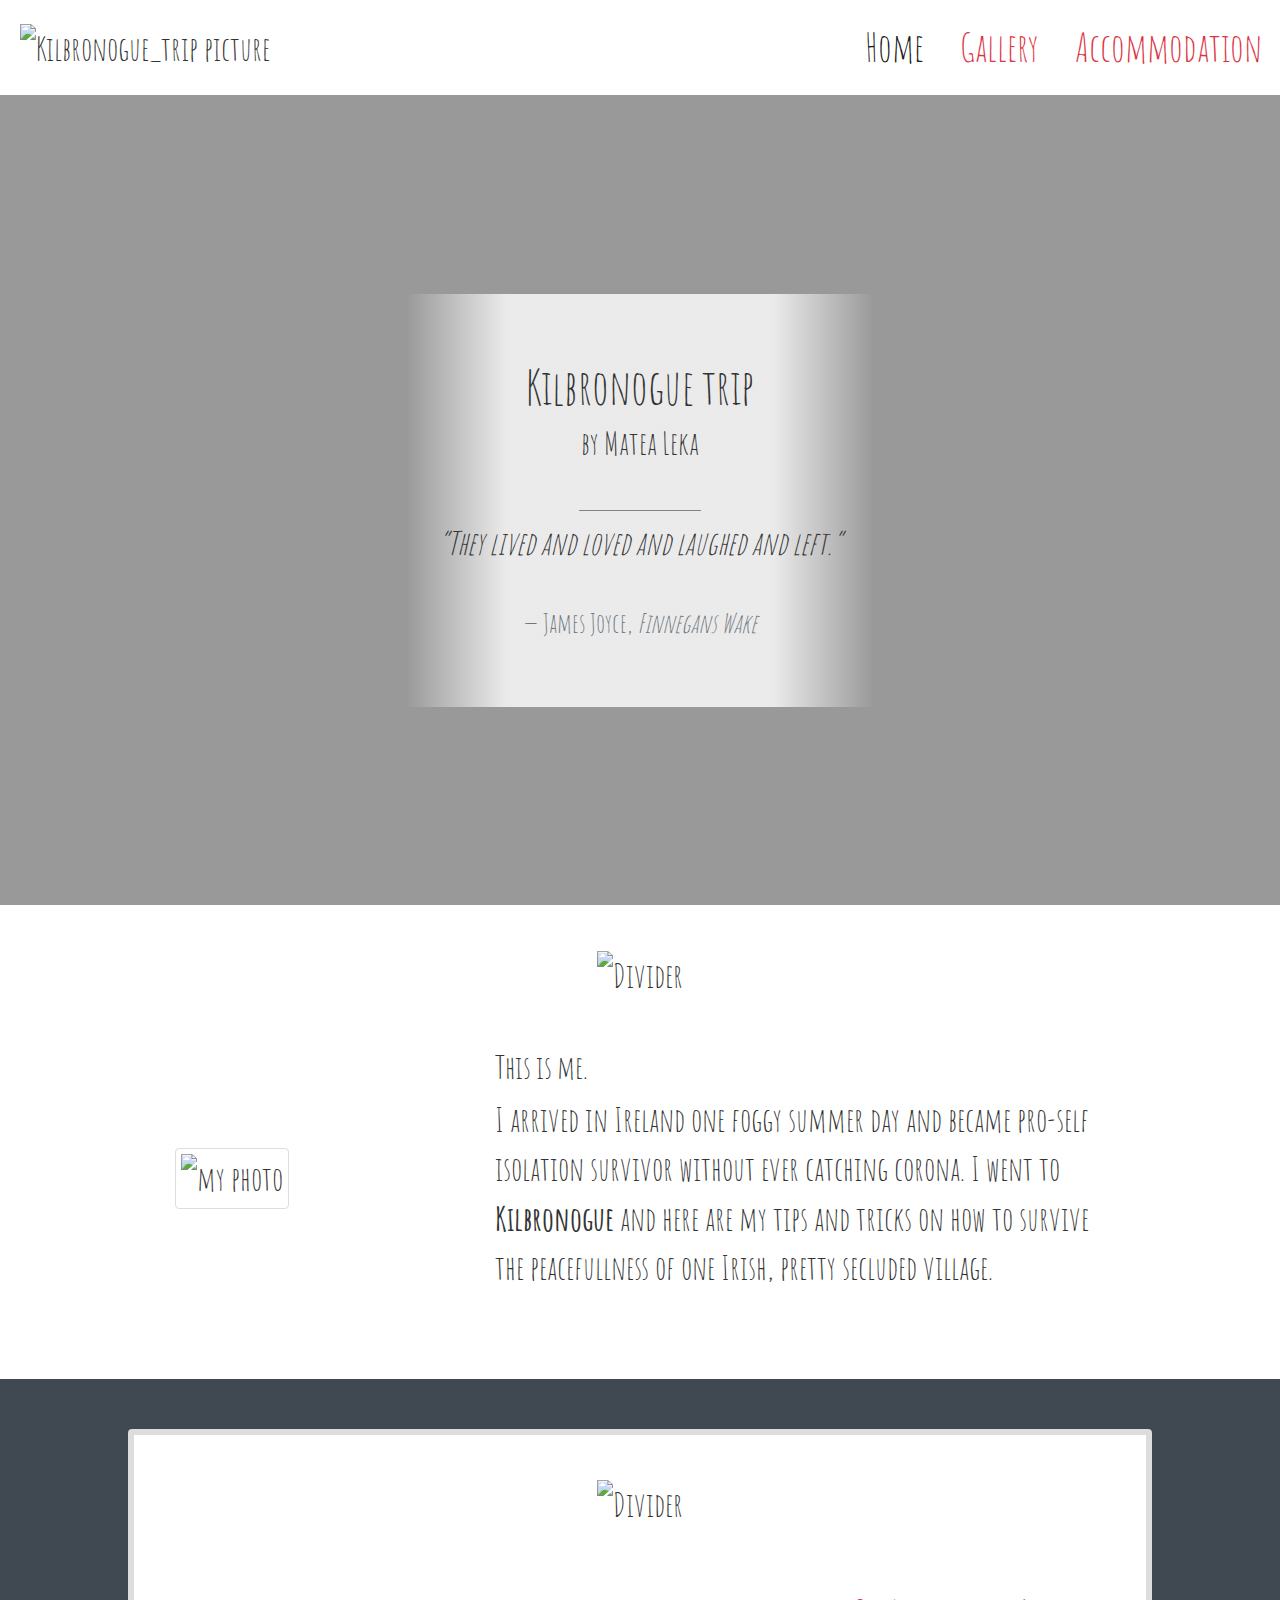
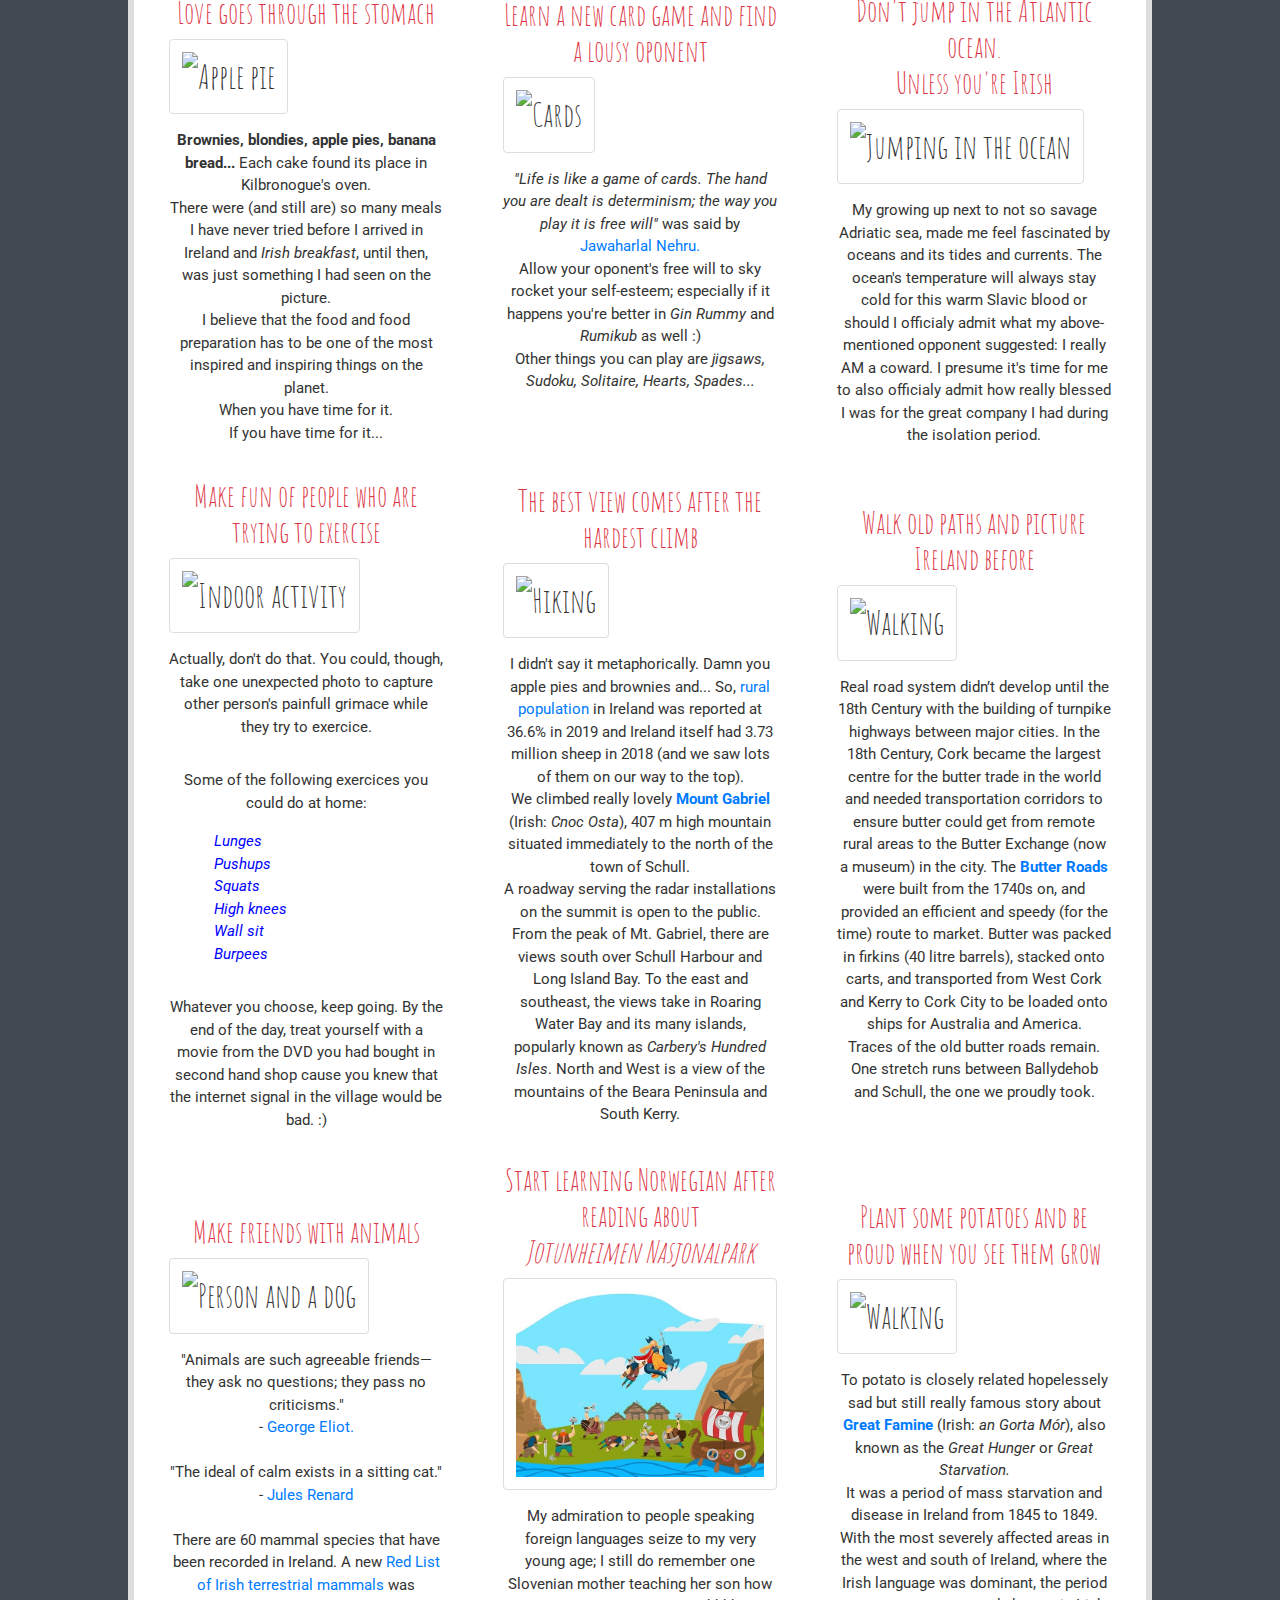
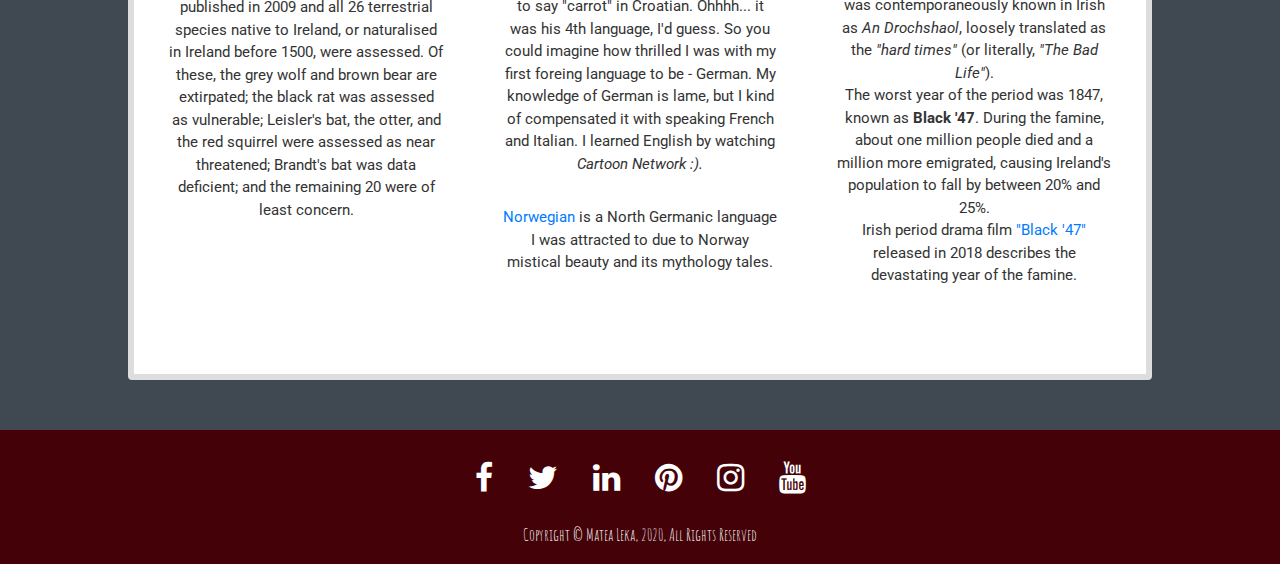
==== index.html @ a9d5d0a4 "Change README.md and gallery.html page" ====
<!DOCTYPE html>
<html lang="en">
<head>
    <meta charset="UTF-8">
    <meta name="viewport" content="width=device-width, initial-scale=1.0">
    <meta name="description" content="Kilbronogue trip">
    <link rel="stylesheet" href="https://cdn.jsdelivr.net/npm/bootstrap@4.5.3/dist/css/bootstrap.min.css">
    <link rel="stylesheet" href="https://maxcdn.bootstrapcdn.com/font-awesome/4.7.0/css/font-awesome.min.css" type="text/css" />
    <link href="https://fonts.googleapis.com/css2?family=Amatic+SC:wght@700&family=Roboto:wght@300;400&display=swap" rel="stylesheet">
    <link rel="stylesheet" href="assets/css/style.css" type="text/css">
    <title>Kilbronogue trip</title>
</head>
<body>

<!-------------------------------------------------- Navbar -->

            <nav class="navbar navbar-expand-lg navbar-light">
            <div class=".d-sm-none .d-md-block">
                <img src="assets/images/navbar_picture.png" alt="Kilbronogue_trip picture" class="navbar_picture">
            </div>

            <button class="navbar-toggler" type="button" data-toggle="collapse" data-target="#navbarNavDropdown" aria-controls="navbarNavDropdown" aria-expanded="false" aria-label="Toggle navigation">
                <span class="navbar-toggler-icon"></span>
            </button>
            <div class="collapse navbar-collapse" id="navbarNavDropdown">
                <ul class="navbar-nav ml-auto">
                <li class="nav-item active">
                    <a class="nav-link" href="index.html">Home <span class="sr-only">(current)</span></a>
                </li>
                <li class="nav-item">
                    <a class="nav-link" href="gallery.html">Gallery</a>
                </li>
                <li class="nav-item">
                    <a class="nav-link" href="accommodation.html">Accommodation</a>
                </li>
                </ul>
            </div>
            </nav>
<!-- /.Navbar -->



<!--------------------------------------------------- Jumbotron container-->

<div class="container-fluid main-jumbo-container">
    <div class="opaque-overlay">&nbsp;</div>
        <div class="row">
            <div class="col-12">
                <section class="jumbotron text-center">
                    <h1 class="jumbotron-header">Kilbronogue trip</h1>
                    <h2>by Matea Leka</h2>
                    <hr class="separator">
                    <p class="jumbotron-paragraph  font-italic"> “They lived and loved and laughed and left.”
                    <footer class="blockquote-footer">James Joyce, <cite title="https://www.ireland.com/what-is-available/literary-ireland/destinations/republic-of-ireland/articles/irish-quotes-that-will-make-you-want-to-travel/">Finnegans Wake</cite></footer>
            </div>
        </div>
</div>

<!--------------------------------------------------- Intro container-->
 <div class="container-fluid introduction-container">
    <div class="row justify-content-center align-items-center">
        <div class="col-12 divider">
            <img class="img-fluid" src="assets/images/divider.jpg" alt="Divider">
        </div>
        <div class="col-md-3">
            <img class="introduction_photo" src="assets/images/me.jpg" alt="my photo">
        </div>
        <div class="col-md-6">
            <h2>This is me.</h2>
                <p>I arrived in Ireland one foggy summer day and became pro-self isolation 
                survivor without ever catching corona. I went to <strong> Kilbronogue </strong> 
                and here are my tips and tricks on how to survive the peacefullness of one Irish,
                pretty secluded village.</p>
        </div>
    </div>
 </div>


<!--------------------------------------------------- Activity container-->
<section class="main-activity-container">
    <div class="container-fluid activity-container">
        <div class="row justify-content-center align-items-center activity-list">
            <div class="col-12 divider">
                <img class="img-fluid" src="assets/images/divider.jpg" alt="Divider">
            </div>
            <div class="col-sm-6 col-md-4">
                <h2>Love goes through the stomach</h2>
                <img class="activity-picture img-fluid rounded" src="assets/images/activity_picture_1.jpg" alt="Apple pie">
                <p> <strong>Brownies, blondies, apple pies, banana bread...</strong> Each cake found its place in Kilbronogue's oven. <br> 
                There were (and still are) so many meals I have never tried before I arrived in Ireland and <em>Irish breakfast</em>, until then, 
                was just something I had seen on the picture. <br> I believe that the food and food preparation 
                has to be one of the most inspired and inspiring things on the planet. <br> When you have time for it. <br>If you have time for it... </p>
            </div>
            <div class="col-sm-6 col-md-4">
                <h2>Learn a new card game and find a lousy oponent</h2>
                <img class="activity-picture img-fluid rounded" src="assets/images/activity_picture_2.jpg" alt="Cards">
                <p> <em>"Life is like a game of cards. The hand you are dealt is determinism; the way you play it is free will"</em> was 
                said by <a href="https://www.brainyquote.com/quotes/jawaharlal_nehru_132485" target="_blank">Jawaharlal Nehru. </a> <br> Allow your oponent's free will 
                to sky rocket your self-esteem; especially if it happens you're better in <em>Gin Rummy</em> and <em>Rumikub</em> as well :) <br>
                Other things you can play are <em>jigsaws, Sudoku, Solitaire, Hearts, Spades... </em> </p> <br>

            </div>
            <div class="col-sm-6 col-md-4">
                <h2>Don't jump in the Atlantic ocean. <br> Unless you're Irish</h2>
                <img class="activity-picture img-fluid rounded" src="assets/images/activity_picture_3.jpg" alt="Jumping in the ocean">
                <p>My growing up next to not so savage Adriatic sea, made me feel fascinated by oceans and its tides and currents.
                The ocean's temperature will always stay cold for this warm Slavic blood or should I officialy admit what my above-mentioned opponent suggested:
                I really AM a coward. I presume it's time for me to also officialy admit how really blessed I was for the great company I had during the isolation period. </p>
            </div>
            <div class="col-sm-6 col-md-4">
                <h2>Make fun of people who are trying to exercise</h2>
                <img class="activity-picture img-fluid rounded" src="assets/images/activity_picture_7.jpg" alt="Indoor activity">
                <p>Actually, don't do that. You could, though, take one unexpected photo to capture  other person's painfull grimace while they try 
                to exercice. </p>
                <p>Some of the following exercices you could do at home:</p>
                <ul class="font-italic">
                    <li>Lunges</li>
                    <li>Pushups</li>
                    <li>Squats</li>
                    <li>High knees</li>
                    <li>Wall sit</li>
                    <li>Burpees</li>
                    </ul>
                <p>Whatever you choose, keep going. By the end of the day, treat yourself with a movie from the DVD 
                you had bought in second hand shop cause you knew that the internet signal in the village would be bad. :)</p>
            </div>
            <div class="col-sm-6 col-md-4">
                <h2>The best view comes after the hardest climb</h2>
                <img class="activity-picture img-fluid rounded" src="assets/images/activity_picture_4.jpg" alt="Hiking">         
                <p>I didn't say it metaphorically. Damn you apple pies and brownies and... 
                So, <a href="https://tradingeconomics.com/ireland/rural-population-percent-of-total-population-wb-data.html" target="_blank">rural population</a> 
                in Ireland was reported at 36.6% in 2019 and Ireland itself had 3.73 million sheep in 2018 (and we saw lots of them on our way to the top). <br>
                We climbed really lovely <a href="https://en.wikipedia.org/wiki/Mount_Gabriel" target="_blank"><strong> Mount Gabriel </strong> </a> 
                (Irish: <em>Cnoc Osta</em>), 407 m high mountain situated immediately to the north of the town of Schull. <br>
                A roadway serving the radar installations on the summit is open to the public. <br>
                From the peak of Mt. Gabriel, there are views south over Schull Harbour and Long Island Bay. 
                To the east and southeast, the views take in Roaring Water Bay and its many islands, 
                popularly known as <em>Carbery's Hundred Isles</em>. North and West is a view of the mountains 
                of the Beara Peninsula and South Kerry.</p>
            </div>
            <div class="col-sm-6 col-md-4">
                <h2>Walk old paths and picture Ireland before</h2>
                <img class="activity-picture img-fluid rounded" src="assets/images/activity_picture_5.jpg" alt="Walking">
                <p>Real road system didn’t develop until the 18th Century with the building of turnpike highways between major cities. 
                In the 18th Century, Cork became the largest centre for the butter trade in the world and needed transportation corridors 
                to ensure butter could get from remote rural areas to the Butter Exchange (now a museum) in the city. 
                The <a href="https://roaringwaterjournal.com/tag/the-butter-road-between-schull-and-ballydehob/" target="_blank"> <strong> Butter Roads</strong></a> 
                were built from the 1740s on, and provided an efficient and speedy (for the time) route to market. 
                Butter was packed in firkins (40 litre barrels), stacked onto carts, and transported from West Cork and Kerry to Cork City 
                to be loaded onto ships for Australia and America. <br>
                Traces of the old butter roads remain. One stretch runs between Ballydehob and Schull, the one we proudly took.</p>
            </div>
    
            <div class="col-sm-6 col-md-4">
                <h2>Make friends with animals</h2>
                <img class="activity-picture img-fluid rounded" src="assets/images/activity_picture_6.jpg" alt="Person and a dog">
                <p>"Animals are such agreeable friends—they ask no questions; they pass no criticisms." <br> -
                <a href="https://www.brainyquote.com/quotes/george_eliot_104038" target="_blank">George Eliot.</a> <br> <br>
                "The ideal of calm exists in a sitting cat." <br> - <a href="https://www.brainyquote.com/quotes/george_eliot_104038" target="_blank">Jules Renard</a>
                <br><br>
                There are 60 mammal species that have been recorded in Ireland. A new <a href="assets/documents/terrestrial_mammals.pdf" target="_blank">Red List of Irish terrestrial mammals</a> was published in 2009 
                and all 26 terrestrial species native to Ireland, or naturalised in Ireland before 1500, were assessed. 
                Of these, the grey wolf and brown bear are extirpated; the black rat was assessed as vulnerable; Leisler's bat, the otter, 
                and the red squirrel were assessed as near threatened; Brandt's bat was data deficient; and the remaining 20 were of least concern. <br>
                </p> <br>
            </div>
             <div class="col-sm-6 col-md-4">
                <h2>Start learning Norwegian after reading about <em><br>Jotunheimen Nasjonalpark</em></h2>
                <img class="activity-picture img-fluid rounded" src="assets/images/activity_picture_8.jpg" alt="Norwegian flag">
                <p>My admiration to people speaking foreign languages seize to my very young age; I still do remember 
                one Slovenian mother teaching her son how to say "carrot" in Croatian. Ohhhh... it was his 4th language, I'd guess.
                So you could imagine how thrilled I was with my first foreing language to be - German. My knowledge of German 
                is lame, but I kind of compensated it with speaking French and Italian. I learned English by watching <em>Cartoon Network :).</em></p>
                <p> <a href="https://en.wikipedia.org/wiki/Norwegian_language#:~:text=Norwegian%20(Norwegian%3A%20norsk)%20is,in%20particular%2C%20are%20very%20close." target="_blank">Norwegian </a> 
                is a North Germanic language I was attracted to due to Norway mistical beauty and its mythology tales.</p> <br>
            </div>
            
            <div class="col-sm-6 col-md-4">
                <h2>Plant some potatoes and be proud when you see them grow</h2>
                <img class="activity-picture img-fluid rounded" src="assets/images/activity_picture_9.jpg" alt="Walking">
                <p>To potato is closely related hopelessely sad but still really famous story about 
                <a href="https://en.wikipedia.org/wiki/Great_Famine_(Ireland)" target="_blank"><strong> Great Famine </strong> </a> (Irish: <em>an Gorta Mór</em>), 
                also known as the <em>Great Hunger</em> or <em>Great Starvation.</em> <br>
                It was a period of mass starvation and disease in Ireland from 1845 to 1849.
                With the most severely affected areas in the west and south of Ireland, where the Irish language 
                was dominant, the period was contemporaneously known in Irish as <em>An Drochshaol</em>, 
                loosely translated as the <em>"hard times"</em> (or literally, <em>"The Bad Life"</em>). <br>
                The worst year of the period was 1847, known as <strong>Black '47</strong>. 
                During the famine, about one million people died and a million more emigrated,
                causing Ireland's population to fall by between 20% and 25%. <br>
                Irish period drama film <a href="https://en.wikipedia.org/wiki/Black_%2747_(film)" target="_blank">"Black '47"</a> 
                released in 2018 describes the devastating year of the famine. <br></p>
            </div>
        </div>
    </div>
</section>


<!--------------------------------------------------- Footer -->

<footer class="container-fluid footer-container">
    <div class="row justify-content-center align-items-left">
        <div class="col-sm-12">
            <ul class="list-inline social-links">
                <li class="list-inline-item">
                    <a target="_blank" href="#">
                        <i class="fa fa-facebook" aria-hidden="true"></i>
                        <span class="sr-only">Facebook</span>
                    </a>
                </li>
                    <li class="list-inline-item">
                    <a target="_blank" href="#">
                        <i class="fa fa-twitter" aria-hidden="true"></i>
                        <span class="sr-only">Twitter</span>
                    </a>
                </li>
                            <li class="list-inline-item">
                    <a target="_blank" href="#">
                        <i class="fa fa-linkedin" aria-hidden="true"></i>
                        <span class="sr-only">LinkedIn</span>
                    </a>
                </li>
                <li class="list-inline-item">
                    <a target="_blank" href="#">
                        <i class="fa fa-pinterest" aria-hidden="true"></i>
                        <span class="sr-only">Pinterest</span>
                    </a>
                </li>
                    <li class="list-inline-item">
                    <a target="_blank" href="#">
                        <i class="fa fa-instagram" aria-hidden="true"></i>
                        <span class="sr-only">Instagram</span>
                    </a>
                </li>
                <li class="list-inline-item">
                    <a target="_blank" href="#">
                        <i class="fa fa-youtube" aria-hidden="true"></i>
                        <span class="sr-only">YouTube</span>
                    </a>
                </li>
            </ul>
        <div class="col-sm-12 copyright-text"> <p> Copyright &copy; Matea Leka, 2020, All Rights Reserved </p>
    </div>
</footer>

<!--------------------------------------------------- Button -->
<button onclick="topFunction()" id="myBtn" title="Go to top"></button>


<!--------------------------------------------------- script -->
<script src="https://code.jquery.com/jquery-3.3.1.slim.min.js" integrity="sha384-q8i/X+965DzO0rT7abK41JStQIAqVgRVzpbzo5smXKp4YfRvH+8abtTE1Pi6jizo" crossorigin="anonymous"></script>
<script src="https://cdnjs.cloudflare.com/ajax/libs/popper.js/1.14.3/umd/popper.min.js" integrity="sha384-ZMP7rVo3mIykV+2+9J3UJ46jBk0WLaUAdn689aCwoqbBJiSnjAK/l8WvCWPIPm49" crossorigin="anonymous"></script>
<script src="https://stackpath.bootstrapcdn.com/bootstrap/4.1.3/js/bootstrap.min.js" integrity="sha384-ChfqqxuZUCnJSK3+MXmPNIyE6ZbWh2IMqE241rYiqJxyMiZ6OW/JmZQ5stwEULTy" crossorigin="anonymous"></script>

<script>
//Get the button:
mybutton = document.getElementById("myBtn");

// When the user scrolls down 20px from the top of the document, show the button
window.onscroll = function() {scrollFunction()};

function scrollFunction() {
  if (document.body.scrollTop > 20 || document.documentElement.scrollTop > 20) {
    mybutton.style.display = "block";
  } else {
    mybutton.style.display = "none";
  }
}

// When the user clicks on the button, scroll to the top of the document
function topFunction() {
  document.body.scrollTop = 0; // For Safari
  document.documentElement.scrollTop = 0; // For Chrome, Firefox, IE and Opera
}
</script>


</body>
</html>
---- assets/css/style.css ----
body {
  font-size: 33px;
  color: #333333;
  font-family: 'Amatic SC', cursive;
}

/* ------------------------------------------------Navbar */

.navbar {
    position: relative;
    width: 100%;
    top: 0;
    left: 0;
    padding-left: 0;
    padding-right: 0;
}

/* ------------------------------------------------Navbar picture */
.navbar_picture {
    width: 50%;
    padding-left: 20px;
}

/* ------------------------------------------------Navbar menu */
.navbar-nav .nav-link {
    margin: 10px 10px;
}

.navbar-light .navbar-nav .nav-link.active {
    border-bottom: 1px solid white;
    color: var(--dark); 
}


.navbar-light .navbar-nav .nav-link {
    color: #DC3545;
}

.navbar-expand-lg {
    padding-top: 0px;
    padding-bottom: 0px;
}

nav a {
    font-size: 1.2em;
  
}

/* ----------------------------------------- Jumbotron container */

.main-jumbo-container {
    height: 90vh;
    background: url("../images/background_picture.jpg") no-repeat top center fixed; 
    -webkit-background-size: cover;
    -moz-background-size: cover;
    -o-background-size: cover;
    background-size: cover;

    display: flex;
    align-items: center;
    justify-content: center;

    position: relative;
}

.opaque-overlay {
    position: absolute;
    top: 0;
    left: 0;
    height: 100%;
    width: 100%;
    background-color: rgba(0,0,0,0.4)
}

.jumbotron {
    background: linear-gradient(90deg, rgba(255, 255, 255, 0) 0%, rgba(255, 255, 255, 0.8) 21.41%, rgba(255, 255, 255, 0.8) 78.6%, rgba(255, 255, 255, 0) 100%);
    max-width: 600px;
    margin: 15px auto;
}

.jumbotron-header {
    font-size: xxx-large;
}

.jumbotron-paragraph {
    font-size:xx-large;
}



/* ------------------------ Separator */

.separator {
    margin-top: 3rem;
    margin-bottom: 0.5rem;
    border: 0;
    border-top: 1.5px solid rgb(15 15 11 / 47%);
    width: 30%;
}


/* ----------------------------------------- Introduction container */
.introduction-container {
    margin-top: 20px;
    margin-bottom: 70px;
}

.introduction_photo {
    width: 100%;
    border: 1px solid #ddd;
    border-radius: 4px;
    padding: 5px;
}




/* ----------------------------------------- Activity container */
.main-activity-container {
    background-color: #404952;
    -webkit-background-size: cover;
    -moz-background-size: cover;
    -o-background-size: cover;
    background-size: cover;
    padding-top: 50px;
    padding-bottom: 50px;

}

.activity-container {
    background: white;
    padding: 20px;
    border: 6px solid #ddd;
    border-radius: 4px;
    /* margin-top: 50px;
    margin-bottom: 50px; */
    width: 80%;
}

.activity-container h2 {
    color: #DC3545;
    text-align: center;
    font-size: 30px;
    font-weight: 7px;
}

.activity-container p {
    font-family: 'Roboto', sans-serif;
    font-size: 15px;
    text-align: center;
    padding-top: 15px;
}

.activity-container ul li {
    font-family: 'Roboto', sans-serif;
    font-size: 15px;
    padding-left: 5px;
    list-style: none;
    color: blue;
}


.activity-container .activity-picture {
    border: 1px solid #ddd;
    border-radius: 4px;
    padding: 12px;
}

.activity-list > * {
    padding-left: 30px;
    padding-right: 30px;
    padding-bottom: 15px;
    transition: all .5s ease-in-out;
    -moz-transition: all .5s ease-in-out;
    -webkit-transition: all .5s ease-in-out;
    -o-transition: all .5s ease-in-out;
}

.activity-list > *:hover {
    transform: scale(1.1);
}

/* ---  Divider */
.divider  {
    text-align: center;  
    margin-top: 1.5rem;
    margin-bottom: 3rem;
    border: none;
}

/* ----------------------------------------- Footer */

footer {
    background-color: #440208;
    color: white;
    min-height: 50px;
    margin: 0;
    text-align: center;
    font-size: 15px;
    padding-top: 20px;
}

.blockquote-footer {
    background: none;
    margin-top: 0px;
}

.social-links li a i {
    font-size: 2rem;
    color: white;
    padding: 12px;
    transition: all .3s ease-in-out;
    -moz-transition: all .3s ease-in-out;
    -webkit-transition: all .3s ease-in-out;
    -o-transition: all .3s ease-in-out;
}

.social-links li a i:hover {
    color: rgb(211, 133, 133);
}

.copyright-text {
    font-size: 17px;
}

/* ------------------------------------GALLERY-------------------------------- */


.heading-gallery-container {
    margin: 30px 50px;
    text-align: center;
    padding-top: 30px;
}

.holder-container {
    margin: 30px 100px;
    background: #f1fffe;
    height: 380px;
    overflow-x: scroll;
    padding-top: 30px;
    padding-bottom: 30px;
}






.btn:focus, .btn:active, button:focus, button:active {
  outline: none !important;
  box-shadow: none !important;
}

#image-gallery .modal-footer{
  display: block;
}

.thumb{
  margin-top: 15px;
  margin-bottom: 15px;
}


#myBtn {
    display: none; /* Hidden by default */
    position: fixed; /* Fixed/sticky position */
    bottom: 20px; /* Place the button at the bottom of the page */
    right: 30px; /* Place the button 30px from the right */
    z-index: 99; /* Make sure it does not overlap */
    height: 40px;
    width: 40px;
    border: none; /* Remove borders */
    outline: none; /* Remove outline */
    background: rgba(51,51,51,.8) url(//media.nomadicmatt.com/siteimages/cd-top-arrow.svg) no-repeat center 50%;
    color: white; /* Text color */
    cursor: pointer; /* Add a mouse pointer on hover */
    padding: 15px; /* Some padding */
    border-radius: 10px; /* Rounded corners */
    font-size: 30px; /* Increase font size */
}

#myBtn:hover {
    background-color: #555; /* Add a dark-grey background on hover */
}
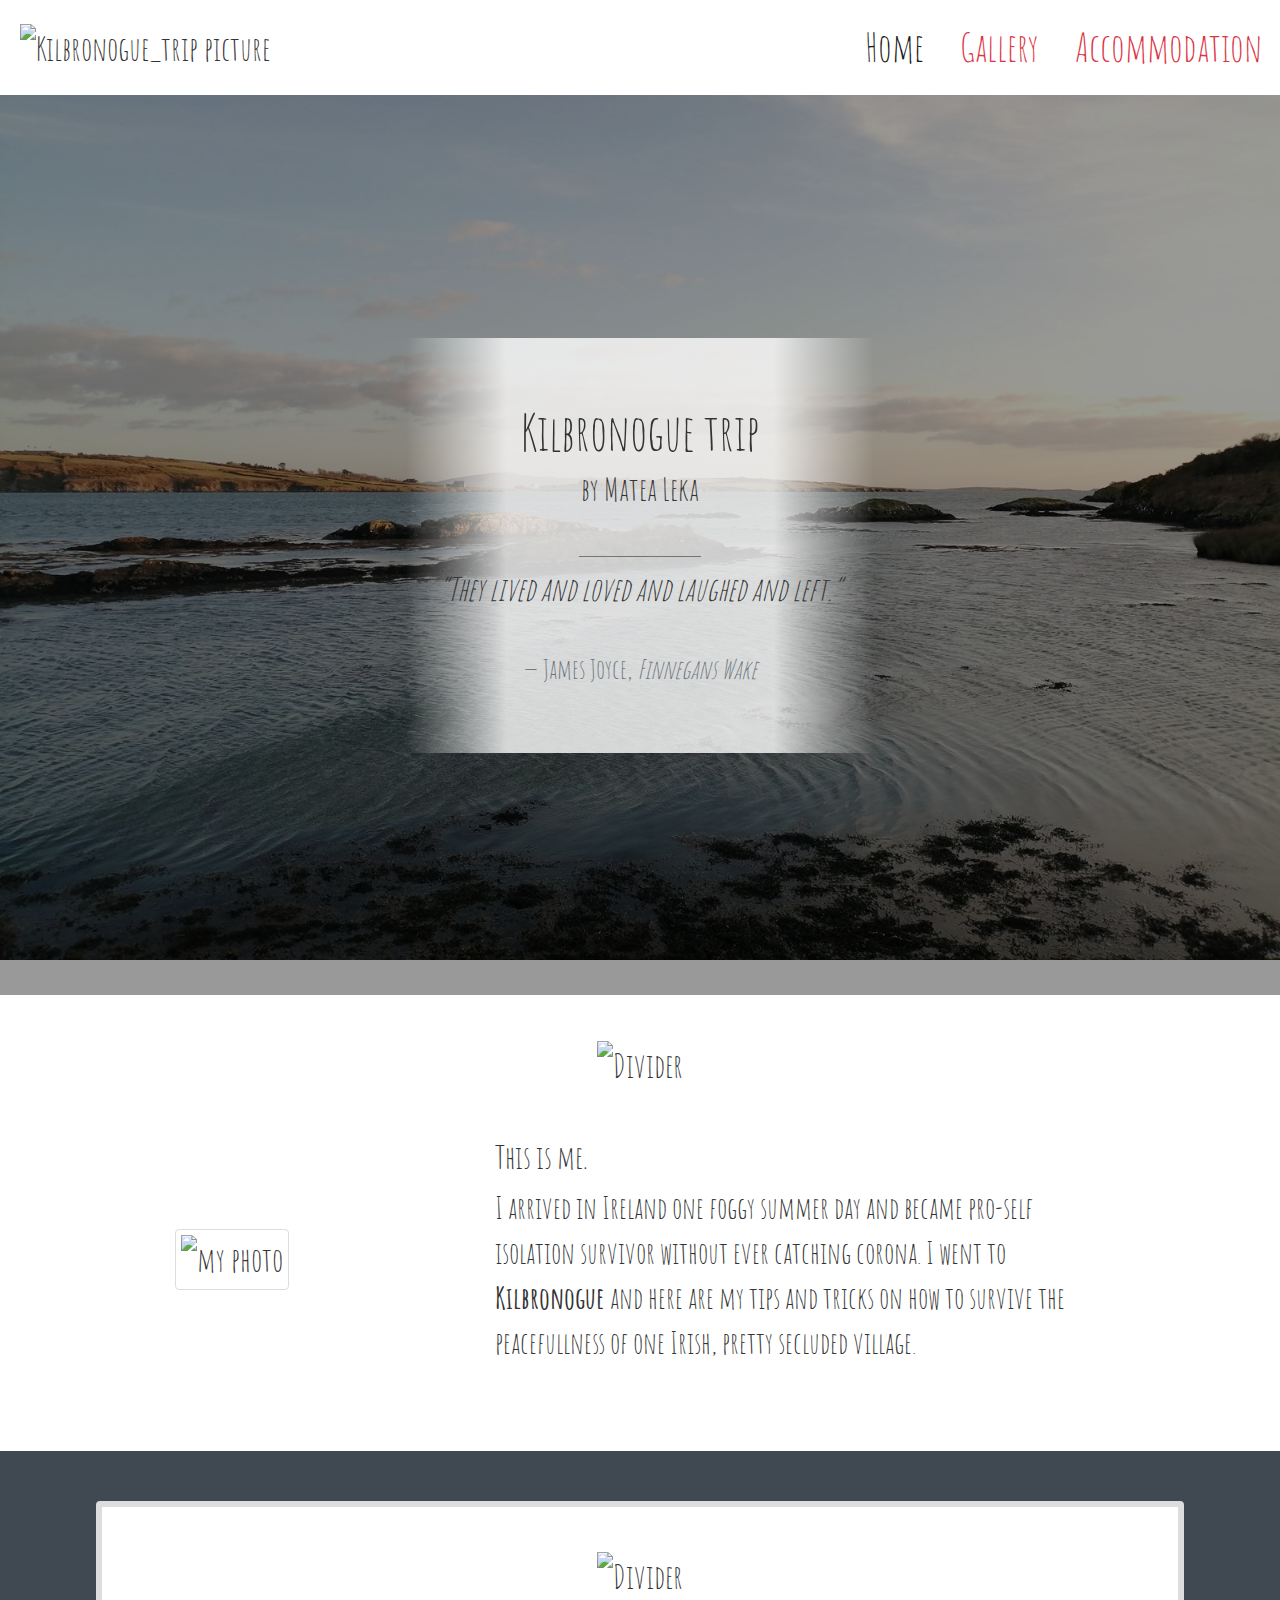
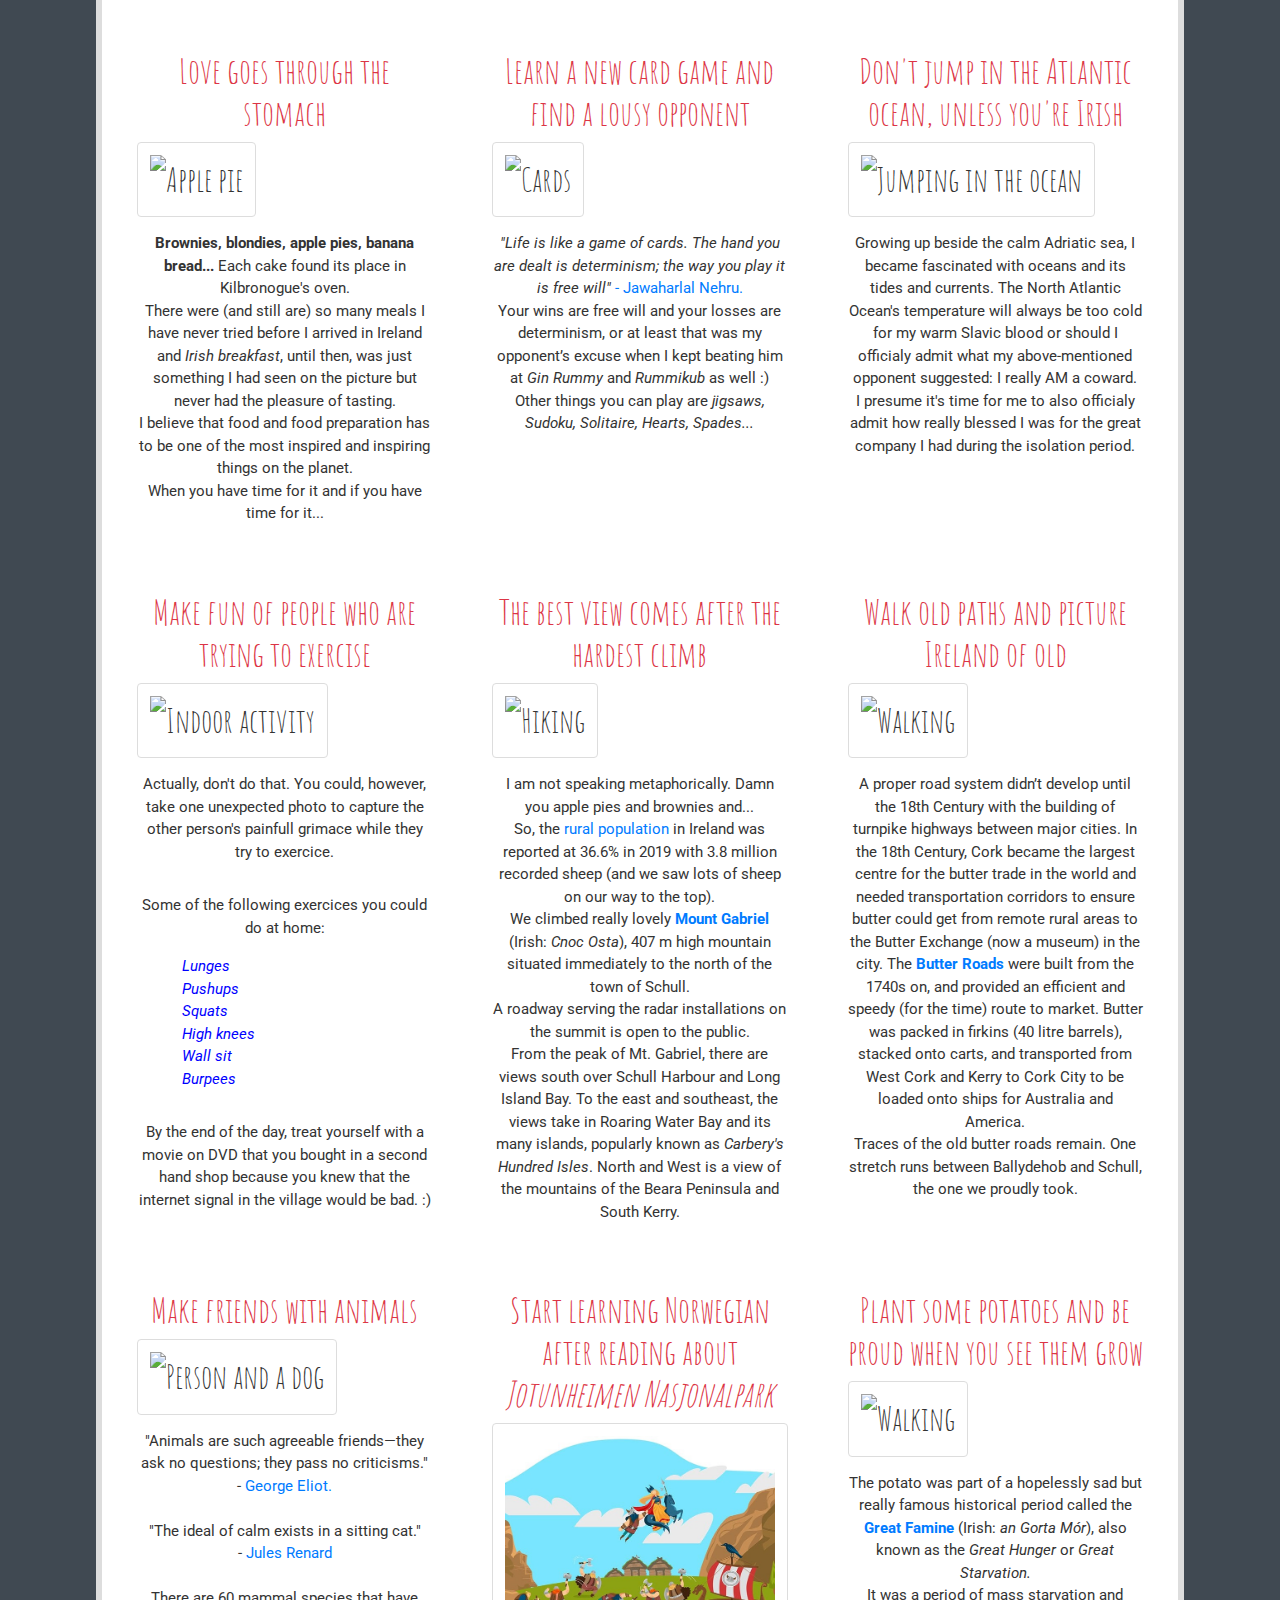
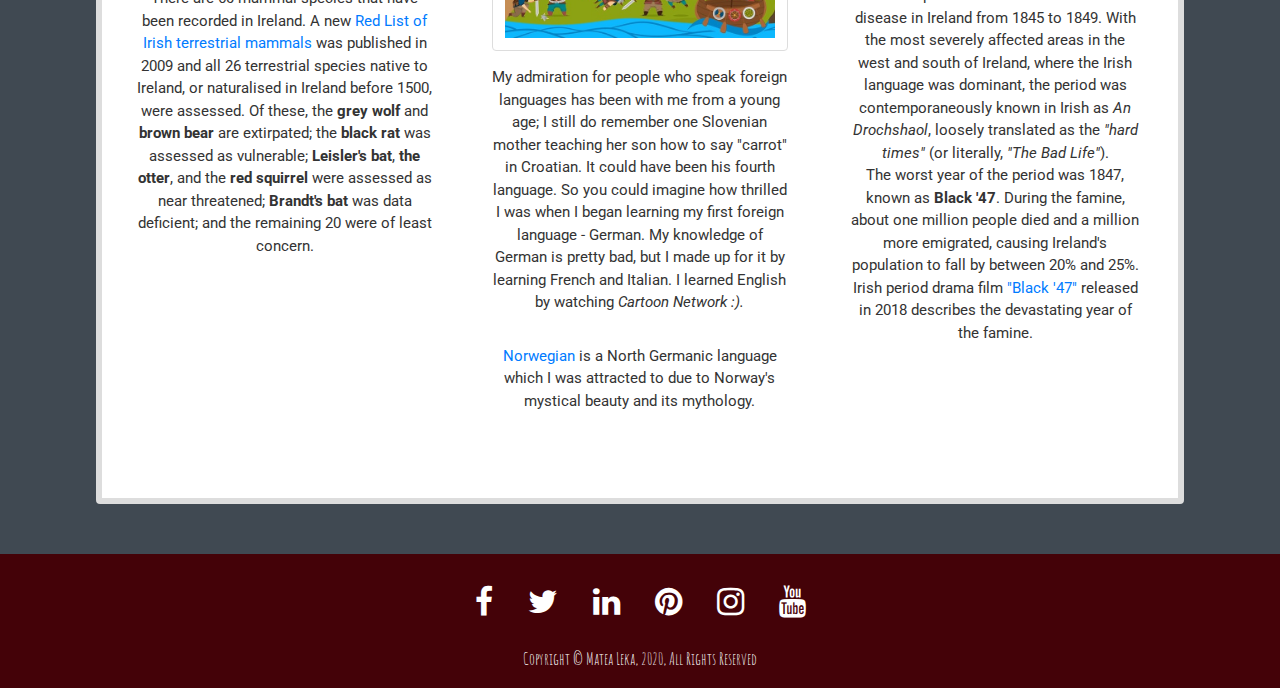
==== commit e3637eed: "Finish README.md" ====
--- a/index.html
+++ b/index.html
@@ -12,10 +12,10 @@
 </head>
 <body>
 
-<!-------------------------------------------------- Navbar -->
-
-            <nav class="navbar navbar-expand-lg navbar-light">
-            <div class=".d-sm-none .d-md-block">
+<!-- Navbar -->
+
+        <nav class="navbar navbar-expand-lg navbar-light">
+            <div class=".d-sm-none .d-md-block Kilbronogue_picture_container">
                 <img src="assets/images/navbar_picture.png" alt="Kilbronogue_trip picture" class="navbar_picture">
             </div>
 
@@ -35,12 +35,12 @@
                 </li>
                 </ul>
             </div>
-            </nav>
-<!-- /.Navbar -->
-
-
-
-<!--------------------------------------------------- Jumbotron container-->
+        </nav>
+
+
+
+
+<!-- Jumbotron container-->
 
 <div class="container-fluid main-jumbo-container">
     <div class="opaque-overlay">&nbsp;</div>
@@ -52,22 +52,23 @@
                     <hr class="separator">
                     <p class="jumbotron-paragraph  font-italic"> “They lived and loved and laughed and left.”
                     <footer class="blockquote-footer">James Joyce, <cite title="https://www.ireland.com/what-is-available/literary-ireland/destinations/republic-of-ireland/articles/irish-quotes-that-will-make-you-want-to-travel/">Finnegans Wake</cite></footer>
+                </section>
             </div>
         </div>
 </div>
 
-<!--------------------------------------------------- Intro container-->
+<!-- Intro container-->
  <div class="container-fluid introduction-container">
     <div class="row justify-content-center align-items-center">
         <div class="col-12 divider">
-            <img class="img-fluid" src="assets/images/divider.jpg" alt="Divider">
-        </div>
-        <div class="col-md-3">
+            <img class="img-fluid" src="assets/images/divider.png" alt="Divider">
+        </div>
+        <div class="col-lg-3 col-md-4 col-sm-5">
             <img class="introduction_photo" src="assets/images/me.jpg" alt="my photo">
         </div>
-        <div class="col-md-6">
-            <h2>This is me.</h2>
-                <p>I arrived in Ireland one foggy summer day and became pro-self isolation 
+        <div class="col-md-6 col-sm-6">
+            <h2 class="introduction_heading">This is me.</h2>
+                <p class="introduction_paragraph">I arrived in Ireland one foggy summer day and became pro-self isolation 
                 survivor without ever catching corona. I went to <strong> Kilbronogue </strong> 
                 and here are my tips and tricks on how to survive the peacefullness of one Irish,
                 pretty secluded village.</p>
@@ -76,42 +77,44 @@
  </div>
 
 
-<!--------------------------------------------------- Activity container-->
+<!-- Activity container-->
 <section class="main-activity-container">
     <div class="container-fluid activity-container">
-        <div class="row justify-content-center align-items-center activity-list">
             <div class="col-12 divider">
-                <img class="img-fluid" src="assets/images/divider.jpg" alt="Divider">
-            </div>
-            <div class="col-sm-6 col-md-4">
+                <img class="img-fluid" src="assets/images/divider.png" alt="Divider">
+            </div>
+        <div class="row justify-content-center align-items-start activity-list">
+            
+            <div class="col-lg-4 col-md-6 col-sm-10">
                 <h2>Love goes through the stomach</h2>
                 <img class="activity-picture img-fluid rounded" src="assets/images/activity_picture_1.jpg" alt="Apple pie">
                 <p> <strong>Brownies, blondies, apple pies, banana bread...</strong> Each cake found its place in Kilbronogue's oven. <br> 
-                There were (and still are) so many meals I have never tried before I arrived in Ireland and <em>Irish breakfast</em>, until then, 
-                was just something I had seen on the picture. <br> I believe that the food and food preparation 
-                has to be one of the most inspired and inspiring things on the planet. <br> When you have time for it. <br>If you have time for it... </p>
-            </div>
-            <div class="col-sm-6 col-md-4">
-                <h2>Learn a new card game and find a lousy oponent</h2>
+                There were (and still are) so many meals I have never tried before I arrived in Ireland and <em>Irish breakfast</em>, 
+                until then, was just something I had seen on the picture but never had the pleasure of tasting.<br> I believe that food and food preparation 
+                has to be one of the most inspired and inspiring things on the planet. <br> When you have time for it and if you have time for it... </p>
+            </div>
+            <div class="col-lg-4 col-md-6 col-sm-10">
+                <h2>Learn a new card game and find a lousy opponent</h2>
                 <img class="activity-picture img-fluid rounded" src="assets/images/activity_picture_2.jpg" alt="Cards">
-                <p> <em>"Life is like a game of cards. The hand you are dealt is determinism; the way you play it is free will"</em> was 
-                said by <a href="https://www.brainyquote.com/quotes/jawaharlal_nehru_132485" target="_blank">Jawaharlal Nehru. </a> <br> Allow your oponent's free will 
-                to sky rocket your self-esteem; especially if it happens you're better in <em>Gin Rummy</em> and <em>Rumikub</em> as well :) <br>
-                Other things you can play are <em>jigsaws, Sudoku, Solitaire, Hearts, Spades... </em> </p> <br>
-
-            </div>
-            <div class="col-sm-6 col-md-4">
-                <h2>Don't jump in the Atlantic ocean. <br> Unless you're Irish</h2>
+                <p> <em>"Life is like a game of cards. The hand you are dealt is determinism; the way you play it is free will"</em> 
+                <a href="https://www.brainyquote.com/quotes/jawaharlal_nehru_132485" target="_blank"> - Jawaharlal Nehru. </a> <br> 
+                Your wins are free will and your losses are determinism, or at least that was my opponent’s excuse when 
+                I kept beating him at <em>Gin Rummy</em> and <em>Rummikub</em> as well :) <br>
+                Other things you can play are <em>jigsaws, Sudoku, Solitaire, Hearts, Spades... </em> </p> 
+            </div>
+            <div class="col-lg-4 col-md-6 col-sm-10">
+                <h2>Don't jump in the Atlantic ocean, unless you're Irish</h2>
                 <img class="activity-picture img-fluid rounded" src="assets/images/activity_picture_3.jpg" alt="Jumping in the ocean">
-                <p>My growing up next to not so savage Adriatic sea, made me feel fascinated by oceans and its tides and currents.
-                The ocean's temperature will always stay cold for this warm Slavic blood or should I officialy admit what my above-mentioned opponent suggested:
-                I really AM a coward. I presume it's time for me to also officialy admit how really blessed I was for the great company I had during the isolation period. </p>
-            </div>
-            <div class="col-sm-6 col-md-4">
+                <p>Growing up beside the calm Adriatic sea, I became fascinated with oceans and its tides and currents. The North 
+                Atlantic Ocean's temperature will always be too cold for my warm Slavic blood or should I officialy 
+                admit what my above-mentioned opponent suggested: I really AM a coward. <br> I presume it's time for me 
+                to also officialy admit how really blessed I was for the great company I had during the isolation period.</p>
+            </div>
+            <div class="col-lg-4 col-md-6 col-sm-10">
                 <h2>Make fun of people who are trying to exercise</h2>
                 <img class="activity-picture img-fluid rounded" src="assets/images/activity_picture_7.jpg" alt="Indoor activity">
-                <p>Actually, don't do that. You could, though, take one unexpected photo to capture  other person's painfull grimace while they try 
-                to exercice. </p>
+                <p>Actually, don't do that. You could, however, take one unexpected photo to capture the other 
+                person's painfull grimace while they try to exercice. </p>
                 <p>Some of the following exercices you could do at home:</p>
                 <ul class="font-italic">
                     <li>Lunges</li>
@@ -120,16 +123,16 @@
                     <li>High knees</li>
                     <li>Wall sit</li>
                     <li>Burpees</li>
-                    </ul>
-                <p>Whatever you choose, keep going. By the end of the day, treat yourself with a movie from the DVD 
-                you had bought in second hand shop cause you knew that the internet signal in the village would be bad. :)</p>
-            </div>
-            <div class="col-sm-6 col-md-4">
+                </ul>
+                <p>By the end of the day, treat yourself with a movie on DVD that you bought 
+                in a second hand shop because you knew that the internet signal in the village would be bad. :)</p>
+            </div>
+            <div class="col-lg-4 col-md-6 col-sm-10">
                 <h2>The best view comes after the hardest climb</h2>
                 <img class="activity-picture img-fluid rounded" src="assets/images/activity_picture_4.jpg" alt="Hiking">         
-                <p>I didn't say it metaphorically. Damn you apple pies and brownies and... 
-                So, <a href="https://tradingeconomics.com/ireland/rural-population-percent-of-total-population-wb-data.html" target="_blank">rural population</a> 
-                in Ireland was reported at 36.6% in 2019 and Ireland itself had 3.73 million sheep in 2018 (and we saw lots of them on our way to the top). <br>
+                <p>I am not speaking metaphorically. Damn you apple pies and brownies and... <br>
+                So, the <a href="https://tradingeconomics.com/ireland/rural-population-percent-of-total-population-wb-data.html" target="_blank">rural population</a> 
+                in Ireland was reported at 36.6% in 2019 with 3.8 million recorded sheep (and we saw lots of sheep on our way to the top). <br>
                 We climbed really lovely <a href="https://en.wikipedia.org/wiki/Mount_Gabriel" target="_blank"><strong> Mount Gabriel </strong> </a> 
                 (Irish: <em>Cnoc Osta</em>), 407 m high mountain situated immediately to the north of the town of Schull. <br>
                 A roadway serving the radar installations on the summit is open to the public. <br>
@@ -138,10 +141,10 @@
                 popularly known as <em>Carbery's Hundred Isles</em>. North and West is a view of the mountains 
                 of the Beara Peninsula and South Kerry.</p>
             </div>
-            <div class="col-sm-6 col-md-4">
-                <h2>Walk old paths and picture Ireland before</h2>
+            <div class="col-lg-4 col-md-6 col-sm-10">
+                <h2>Walk old paths and picture Ireland of old</h2>
                 <img class="activity-picture img-fluid rounded" src="assets/images/activity_picture_5.jpg" alt="Walking">
-                <p>Real road system didn’t develop until the 18th Century with the building of turnpike highways between major cities. 
+                <p>A proper road system didn’t develop until the 18th Century with the building of turnpike highways between major cities. 
                 In the 18th Century, Cork became the largest centre for the butter trade in the world and needed transportation corridors 
                 to ensure butter could get from remote rural areas to the Butter Exchange (now a museum) in the city. 
                 The <a href="https://roaringwaterjournal.com/tag/the-butter-road-between-schull-and-ballydehob/" target="_blank"> <strong> Butter Roads</strong></a> 
@@ -151,34 +154,34 @@
                 Traces of the old butter roads remain. One stretch runs between Ballydehob and Schull, the one we proudly took.</p>
             </div>
     
-            <div class="col-sm-6 col-md-4">
+            <div class="col-lg-4 col-md-6 col-sm-10">
                 <h2>Make friends with animals</h2>
                 <img class="activity-picture img-fluid rounded" src="assets/images/activity_picture_6.jpg" alt="Person and a dog">
                 <p>"Animals are such agreeable friends—they ask no questions; they pass no criticisms." <br> -
-                <a href="https://www.brainyquote.com/quotes/george_eliot_104038" target="_blank">George Eliot.</a> <br> <br>
+                <a href="https://www.brainyquote.com/quotes/jules_renard_378268" target="_blank">George Eliot.</a> <br> <br>
                 "The ideal of calm exists in a sitting cat." <br> - <a href="https://www.brainyquote.com/quotes/george_eliot_104038" target="_blank">Jules Renard</a>
                 <br><br>
                 There are 60 mammal species that have been recorded in Ireland. A new <a href="assets/documents/terrestrial_mammals.pdf" target="_blank">Red List of Irish terrestrial mammals</a> was published in 2009 
                 and all 26 terrestrial species native to Ireland, or naturalised in Ireland before 1500, were assessed. 
-                Of these, the grey wolf and brown bear are extirpated; the black rat was assessed as vulnerable; Leisler's bat, the otter, 
-                and the red squirrel were assessed as near threatened; Brandt's bat was data deficient; and the remaining 20 were of least concern. <br>
-                </p> <br>
-            </div>
-             <div class="col-sm-6 col-md-4">
+                Of these, the <strong>grey wolf</strong> and <strong>brown bear</strong> are extirpated; the <strong>black rat</strong> was assessed as vulnerable; <strong>Leisler's bat</strong>, <strong>the otter</strong>, 
+                and the <strong>red squirrel</strong> were assessed as near threatened; <strong>Brandt's bat</strong> was data deficient; and the remaining 20 were of least concern. <br>
+                </p> 
+            </div>
+             <div class="col-lg-4 col-md-6 col-sm-10">
                 <h2>Start learning Norwegian after reading about <em><br>Jotunheimen Nasjonalpark</em></h2>
-                <img class="activity-picture img-fluid rounded" src="assets/images/activity_picture_8.jpg" alt="Norwegian flag">
-                <p>My admiration to people speaking foreign languages seize to my very young age; I still do remember 
-                one Slovenian mother teaching her son how to say "carrot" in Croatian. Ohhhh... it was his 4th language, I'd guess.
-                So you could imagine how thrilled I was with my first foreing language to be - German. My knowledge of German 
-                is lame, but I kind of compensated it with speaking French and Italian. I learned English by watching <em>Cartoon Network :).</em></p>
+                <img class="activity-picture img-fluid rounded" src="assets/images/activity_picture_8.jpg" alt="Norwegian mythology picture">
+                <p>My admiration for people who speak foreign languages has been with me from a young age; I still do remember one Slovenian mother 
+                teaching her son how to say "carrot" in Croatian. It could have been his fourth language. So you could imagine how thrilled I was
+                when I began learning my first foreign language - German. My knowledge of German is  pretty bad, but I made up for it by learning French and Italian. 
+                I learned English by watching  <em>Cartoon Network :).</em></p>
                 <p> <a href="https://en.wikipedia.org/wiki/Norwegian_language#:~:text=Norwegian%20(Norwegian%3A%20norsk)%20is,in%20particular%2C%20are%20very%20close." target="_blank">Norwegian </a> 
-                is a North Germanic language I was attracted to due to Norway mistical beauty and its mythology tales.</p> <br>
+                is a North Germanic language which I was attracted to due to Norway's mystical beauty and its mythology.</p> 
             </div>
             
-            <div class="col-sm-6 col-md-4">
+            <div class="col-lg-4 col-md-6 col-sm-10">
                 <h2>Plant some potatoes and be proud when you see them grow</h2>
                 <img class="activity-picture img-fluid rounded" src="assets/images/activity_picture_9.jpg" alt="Walking">
-                <p>To potato is closely related hopelessely sad but still really famous story about 
+                <p>The potato was part of a hopelessly sad but really famous historical period called the
                 <a href="https://en.wikipedia.org/wiki/Great_Famine_(Ireland)" target="_blank"><strong> Great Famine </strong> </a> (Irish: <em>an Gorta Mór</em>), 
                 also known as the <em>Great Hunger</em> or <em>Great Starvation.</em> <br>
                 It was a period of mass starvation and disease in Ireland from 1845 to 1849.
@@ -196,58 +199,60 @@
 </section>
 
 
-<!--------------------------------------------------- Footer -->
+<!-- Footer -->
 
 <footer class="container-fluid footer-container">
     <div class="row justify-content-center align-items-left">
         <div class="col-sm-12">
             <ul class="list-inline social-links">
                 <li class="list-inline-item">
-                    <a target="_blank" href="#">
+                    <a target="_blank" href="https://www.facebook.com/SchullInPhotos">
                         <i class="fa fa-facebook" aria-hidden="true"></i>
                         <span class="sr-only">Facebook</span>
                     </a>
                 </li>
-                    <li class="list-inline-item">
-                    <a target="_blank" href="#">
+                <li class="list-inline-item">
+                    <a target="_blank" href="https://twitter.com/hashtag/schull?lang=en">
                         <i class="fa fa-twitter" aria-hidden="true"></i>
                         <span class="sr-only">Twitter</span>
                     </a>
                 </li>
-                            <li class="list-inline-item">
-                    <a target="_blank" href="#">
+                <li class="list-inline-item">
+                    <a target="_blank" href="https://ie.linkedin.com/">
                         <i class="fa fa-linkedin" aria-hidden="true"></i>
                         <span class="sr-only">LinkedIn</span>
                     </a>
                 </li>
                 <li class="list-inline-item">
-                    <a target="_blank" href="#">
+                    <a target="_blank" href="https://www.pinterest.com/">
                         <i class="fa fa-pinterest" aria-hidden="true"></i>
                         <span class="sr-only">Pinterest</span>
                     </a>
                 </li>
-                    <li class="list-inline-item">
-                    <a target="_blank" href="#">
+                <li class="list-inline-item">
+                    <a target="_blank" href="https://www.instagram.com/">
                         <i class="fa fa-instagram" aria-hidden="true"></i>
                         <span class="sr-only">Instagram</span>
                     </a>
                 </li>
                 <li class="list-inline-item">
-                    <a target="_blank" href="#">
+                    <a target="_blank" href="https://www.youtube.com/watch?v=0DK-GoVkRjw">
                         <i class="fa fa-youtube" aria-hidden="true"></i>
                         <span class="sr-only">YouTube</span>
                     </a>
                 </li>
             </ul>
-        <div class="col-sm-12 copyright-text"> <p> Copyright &copy; Matea Leka, 2020, All Rights Reserved </p>
+        </div>
+        <div class="col-12 copyright-text copyright-text"> <p> Copyright &copy; Matea Leka, 2020, All Rights Reserved </p>
+        </div>
     </div>
 </footer>
 
-<!--------------------------------------------------- Button -->
+<!-- Button -->
 <button onclick="topFunction()" id="myBtn" title="Go to top"></button>
 
 
-<!--------------------------------------------------- script -->
+<!-- script -->
 <script src="https://code.jquery.com/jquery-3.3.1.slim.min.js" integrity="sha384-q8i/X+965DzO0rT7abK41JStQIAqVgRVzpbzo5smXKp4YfRvH+8abtTE1Pi6jizo" crossorigin="anonymous"></script>
 <script src="https://cdnjs.cloudflare.com/ajax/libs/popper.js/1.14.3/umd/popper.min.js" integrity="sha384-ZMP7rVo3mIykV+2+9J3UJ46jBk0WLaUAdn689aCwoqbBJiSnjAK/l8WvCWPIPm49" crossorigin="anonymous"></script>
 <script src="https://stackpath.bootstrapcdn.com/bootstrap/4.1.3/js/bootstrap.min.js" integrity="sha384-ChfqqxuZUCnJSK3+MXmPNIyE6ZbWh2IMqE241rYiqJxyMiZ6OW/JmZQ5stwEULTy" crossorigin="anonymous"></script>
--- a/assets/css/style.css
+++ b/assets/css/style.css
@@ -49,7 +49,7 @@
 /* ----------------------------------------- Jumbotron container */
 
 .main-jumbo-container {
-    height: 90vh;
+    height: 100vh;
     background: url("../images/background_picture.jpg") no-repeat top center fixed; 
     -webkit-background-size: cover;
     -moz-background-size: cover;
@@ -79,7 +79,7 @@
 }
 
 .jumbotron-header {
-    font-size: xxx-large;
+    font-size: 50px;
 }
 
 .jumbotron-paragraph {
@@ -98,6 +98,13 @@
     width: 30%;
 }
 
+.separator_1 {
+    margin-top: 2rem;
+    margin-bottom: 2rem;
+    width: 20%;
+}
+
+
 
 /* ----------------------------------------- Introduction container */
 .introduction-container {
@@ -112,7 +119,9 @@
     padding: 5px;
 }
 
-
+.introduction_paragraph {
+        font-size: 30px;
+}
 
 
 /* ----------------------------------------- Activity container */
@@ -132,16 +141,13 @@
     padding: 20px;
     border: 6px solid #ddd;
     border-radius: 4px;
-    /* margin-top: 50px;
-    margin-bottom: 50px; */
-    width: 80%;
+    width: 85%;
 }
 
 .activity-container h2 {
     color: #DC3545;
     text-align: center;
-    font-size: 30px;
-    font-weight: 7px;
+    font-size: 35px;
 }
 
 .activity-container p {
@@ -169,7 +175,7 @@
 .activity-list > * {
     padding-left: 30px;
     padding-right: 30px;
-    padding-bottom: 15px;
+    padding-bottom: 50px;
     transition: all .5s ease-in-out;
     -moz-transition: all .5s ease-in-out;
     -webkit-transition: all .5s ease-in-out;
@@ -229,22 +235,35 @@
 .heading-gallery-container {
     margin: 30px 50px;
     text-align: center;
-    padding-top: 30px;
+
 }
 
 .holder-container {
     margin: 30px 100px;
     background: #f1fffe;
-    height: 380px;
+    height: 410px;
     overflow-x: scroll;
     padding-top: 30px;
     padding-bottom: 30px;
 }
 
-
-
-
-
+.food-container {
+    margin: 30px 100px;
+    margin-bottom: 100px;
+    background: #faf5bf;
+    height: 410px;
+    overflow-x: scroll;
+    padding-top: 30px;
+    padding-bottom: 30px;
+
+}
+
+.gallery-separator {
+    width: 20%;
+    margin-top: 6rem;
+    margin-bottom: 1rem;
+    border-top: 2px solid rgb(103 130 154 / 33%);
+}
 
 .btn:focus, .btn:active, button:focus, button:active {
   outline: none !important;
@@ -260,6 +279,9 @@
   margin-bottom: 15px;
 }
 
+.modal-footer .btn:hover {
+     background-color: #cecece;
+}
 
 #myBtn {
     display: none; /* Hidden by default */
@@ -281,4 +303,566 @@
 
 #myBtn:hover {
     background-color: #555; /* Add a dark-grey background on hover */
-}+}
+
+
+/* ------------------------------------ACCOMMODATION-------------------------------- */
+
+/* --------------------------Accommodation container-------------------------------- */
+#main-accommodation-container {
+    height: 100vh;
+    background: url("../images/home.jpg") no-repeat center center fixed; 
+    -webkit-background-size: cover;
+    -moz-background-size: cover;
+    -o-background-size: cover;
+    background-size: cover;
+
+    display: flex;
+    align-items: center;
+    justify-content: center;
+
+    position: relative;
+}
+
+.west-cork-main-container {
+    padding-bottom: 3rem;
+}
+.west-cork-text-paragraph {
+    font-family: 'Roboto', sans-serif;
+    font-size: 17px;
+    text-align: justify;
+    padding-top: 15px;
+}
+
+.the-book-button-div {
+    font-family: 'Roboto', sans-serif;
+    font-size: 20px;
+    text-align: center;
+    padding-top: 15px;
+}
+
+.the-book-button {
+    font-family: 'Roboto', sans-serif;
+    font-size: 20px;
+    text-align: center;
+}
+.accommodation-container {
+    padding-top: 2rem;
+    padding-bottom: 2rem;
+}
+
+.heading-accommodation-container {
+    margin-top: 15px;
+    margin-bottom: 15px;
+    text-align: center;
+    letter-spacing: 2px;
+    font-size: 40px;
+    color: white;
+}
+
+.paragraph-accommodation-container {
+    text-align: center;
+    font-size: 30px;
+    color: white;
+    background-color: #1c1919bf;
+}
+
+.divider-accommodation-container {
+    background-color: white;
+    padding-top: 2rem;
+
+    
+}
+.accommodation-table {
+    margin-left: 10%;
+    margin-right: 10%;
+    font-family: 'Roboto', sans-serif;
+    font-size: 15px;
+    text-align: center;
+    padding-top: 15px;
+    background-color: #e4e0f9ba;
+}
+
+/* --------------------------Hotel container-------------------------------- */
+#form-map-main-container {
+    background-color: #020b13;
+    padding-top: 2rem;
+    padding-bottom: 2rem;
+}
+
+.form-map-container {
+    padding-top: 2rem;
+    padding-bottom: 2rem;
+
+}
+.heading-form-map-container {
+    margin-bottom: 50px;
+    text-align: center;
+    letter-spacing: 2px;
+    font-size: 41px;
+}
+
+.form-map-container-left {
+    margin-bottom: 10px;
+    margin-top: 10px;
+    padding: 2rem;
+    line-height: 17px;
+    background-color: #474d52;
+    color: #d6bac7;
+    font-size: 25px;
+    letter-spacing: 5px;
+    border: 1px solid #a49292;
+}
+
+.form-map-container-right {
+    margin-bottom: 10px;
+    margin-top: 10px;
+    padding: 50px;
+    color: #d6bac7;
+}
+
+.hotel-button {
+    text-align: center;
+    letter-spacing: 2px;
+    font-size: 20px;
+}
+
+.form-control {
+    height: calc(1em + .60rem + 2px);
+    line-height: 1;
+    font-size: 26px;
+}
+
+iframe {
+    float: left;
+    width: 100%;
+    height: 450px;
+    border: 0;
+    }
+
+
+.blockquote-footer-accommodation {
+    display: block;
+    font-size: 80%;
+    color: white;
+    background: none;
+    margin-top: 0px;
+}
+
+/* ----Blockquote----------------- */
+blockquote {
+    background: #e4e0f9ba;
+    border-left: 5px solid #7e72e6c2;
+    margin: 1.5em 10px;
+    padding: 1em 0.7em;
+    quotes: "\201C""\201D""\2018""\2019";
+}
+blockquote:before {
+  color: #ccc;
+  content: open-quote;
+  font-size: 4em;
+  line-height: 0.1em;
+  margin-right: 0.25em;
+  vertical-align: -0.4em;
+}
+blockquote p {
+  display: inline;
+}
+
+
+/* ----Wireframe----------------- */
+.wireframe-background {
+background-color: #e0dfdf;
+}
+
+.wireframe {
+    margin-left: 15%;
+    padding-top: 40px;
+    padding-bottom: 40px;
+}
+
+.wireframe-main-heading {
+    padding-top: 20px;
+
+}
+.wireframe-heading {
+    text-align: center;
+}
+
+
+
+
+
+
+
+
+
+
+
+
+
+
+
+
+
+
+/* ------------------------MEDIA QUERIES----------------- */
+
+/* Large devices (desktops, 992px and up) */
+@media (max-width: 1200px) and (min-width: 992px){   
+
+
+
+    /* ----------------------- Accommodation --- */ 
+    .paragraph-accommodation-container {
+    font-size: 25px;
+    }
+}
+
+
+
+
+/* Medium devices (tablets, 768px and up) */
+@media (max-width: 991px) and (min-width: 768px) {
+
+    /* ----------------------- Navbar --- */
+    .navbar-nav .nav-link {
+        margin: 2px 2px 2px 25px;
+    }
+    .nav-link {
+        padding: .3rem;
+    }
+    /* ----------------------- Home --- */
+    .introduction_paragraph {
+        font-size: 25px;
+    }
+    .activity-container {
+        width: 90%;
+    }
+    
+    /* ----------------------- Gallery --- */
+    .holder-container {
+        margin: 0px;
+        width: 100%;
+    }
+    .food-container {
+        margin: 0px;
+        margin-bottom: 80px;
+        width: 100%;
+    }
+    /* ------------------------ Accommodation --- */ 
+    .paragraph-accommodation-container {
+        font-size: 22px;
+    }
+
+    .accommodation-table {
+        font-size: 12px;
+        padding: 5px;
+    }
+    .west-cork-text-paragraph {
+        font-size: 14px;
+    }
+
+    .west-cork-text-image {
+        margin-top: 15px;
+        margin-bottom: 15px;
+    }
+
+    .the-book-button-div {
+        margin-top: 15px;
+        font-size: 17px;
+    }
+    .the-book-button {
+        margin-top: 15px;
+        font-size: 17px;
+    }
+    #form-map-main-container {
+        padding: 0px;
+    }
+    .justify-content-between {
+        justify-content: center !important;
+    }
+
+}
+
+
+/* Small devices (landscape phones, 576px and up) */
+@media (max-width: 767px) and (min-width: 576px){
+
+      /* ----------------------- Navbar --- */
+    .navbar-nav .nav-link {
+        margin: 5px 10px;
+    }
+
+    .nav-link {
+        padding: 0;
+    }
+    nav a {
+        font-size: 1.1em;
+    }
+
+    /* ----------------------- Home --- */
+    p {
+        margin-top: 0;
+        margin-bottom: 0;
+    }
+
+    .introduction-heading {
+        text-align: center;
+    }
+
+    .introduction_paragraph {
+        font-size: 22px;
+        text-align: center;
+    }
+    .activity-container {
+        width: 90%;
+    }
+    .activity-container p {
+        font-size: 14px;
+    }
+
+
+    .activity-list > *:hover {
+        transform: none;
+    }
+    /* ----------------------- Gallery --- */
+    .holder-container {
+        margin: 0px;
+        width: 100%;
+        height: 410px;
+    }
+    .food-container {
+        margin: 0px;
+        margin-bottom: 80px;
+        width: 100%;
+    }
+
+    .gallery-separator {
+    margin-top: 4rem;
+    margin-bottom: 0.6rem;
+    }
+
+
+ /* ------------------------ Accommodation --- */ 
+   
+    .paragraph-accommodation-container {
+        font-size: 28px;
+    }
+
+    .accommodation-table {
+        font-size: 12px;
+        padding: 5px;
+    }
+
+    .west-cork-text-paragraph {
+        font-size: 14px;
+    }
+    .west-cork-text-image {
+        margin-top: 25px;
+        margin-bottom: 25px;
+    }
+    .the-book-button-div {
+        font-size: 17px;
+    }
+    .the-book-button {
+        font-size: 17px;
+    }
+    #form-map-main-container {
+        padding: 0px;
+    }
+    .justify-content-between {
+        justify-content: center !important;
+    }
+
+    .divider-accommodation-container {
+    padding-top: 1rem;
+    margin-left: 0;
+    margin-right: 0;   
+
+    }
+    .the-book-button {
+        margin-top: 25px;
+    }
+    .heading-form-map-container {
+    font-size: 35px;
+    }
+
+    /* ----------------------- Footer --- */
+    .copyright-text {
+        padding-bottom: 10px;
+    }
+
+}
+
+/* Extra small devices (portrait phones, less than 576px) */
+@media (max-width: 575px) {
+
+    body {
+        line-height: 1.3;
+    }
+
+    /* ----------------------- Navbar --- */
+    
+    .Kilbronogue_picture_container {
+        text-align: center;
+    }
+
+    .navbar_picture {
+        width: 45%;
+        padding-top: 10px;
+    }
+
+    button.navbar-toggler {
+        position: absolute;
+        top: 15px;
+        left: 10px;
+    }
+
+
+
+    .navbar-nav .nav-link {
+        margin-left: 10px;
+    }
+    .nav-link {
+        padding: 0;
+    }
+    nav a {
+        font-size: 0.9em;
+    }
+
+    /* .nav-item {
+        margin-top: 50px;
+    } */
+
+    /* ----------------------- Home --- */
+
+     #main-accommodation-container {
+        height: 110vh;
+    }
+    p {
+        margin-top: 0;
+        margin-bottom: 0;
+    }
+    .introduction_heading {
+        margin-top: 1rem;
+        margin-bottom: 1rem;
+        text-align: center;
+        font-size: 2.2rem;
+    }
+
+    .introduction_paragraph {
+        margin-top: 1rem;
+        margin-bottom: 1rem;
+        text-align: center;
+    }
+
+    .divider {
+        margin-top: 20px;
+        margin-bottom: 25px; 
+    }
+
+  
+    .activity-list > *:hover {
+    transform: none;
+    }
+
+ /* ----------------------- Gallery --- */
+    .holder-container {
+        margin: 0px;
+        width: 100%;
+    }
+    .food-container {
+        margin: 0px;
+        margin-bottom: 80px;
+        width: 100%;
+    }
+
+    .gallery-separator {
+        margin-top: 4rem;
+        margin-bottom: 0.6rem;
+    }
+
+ /* ----------------------- Accommodation --- */
+
+    #main-accommodation-container {
+        height: 110vh;
+    }
+
+    .heading-accommodation-container {
+    font-size: 33px;
+    margin-bottom: 25px;
+    }
+
+    .paragraph-accommodation-container {
+        font-size: 25px;
+    }
+
+    .blockquote-footer-accommodation {
+        font-size: 70%;
+        margin-top: 20px;
+    }
+
+    .accommodation-table {
+        font-size: 12px;
+    }
+
+    .west-cork-main-container {
+        padding-bottom: 1rem;
+    }
+
+    .west-cork-text-paragraph {
+        padding-top: 0;
+        font-size: 14px;
+        text-align: justify;
+    }
+
+    .west-cork-text-image {
+        margin-top: 25px;
+        margin-bottom: 25px;
+    }
+
+    .the-book-button-div {
+        font-size: 17px;
+    }
+    .the-book-button {
+        font-size: 17px;
+    }
+    #form-map-main-container {
+        background-color: white;
+        padding: 0px;
+    }
+    .heading-form-map-container {
+        font-size: 30px;
+    }
+    .map_divider {
+        display: none;
+    }
+  
+    .divider-accommodation-container {
+        padding-top: 1rem;
+    }
+    .the-book-button {
+        margin-top: 25px;
+    }
+
+    /* .separator_1 {
+        display: none;
+    } */
+
+
+ /* ----------------------- Footer --- */
+    .social-links li a i {
+        font-size: 1.4rem;
+        padding: 5px;
+    }
+    .copyright-text {
+        padding-bottom: 20px;
+        text-align: center;
+    }
+
+}
+
+
+
+
